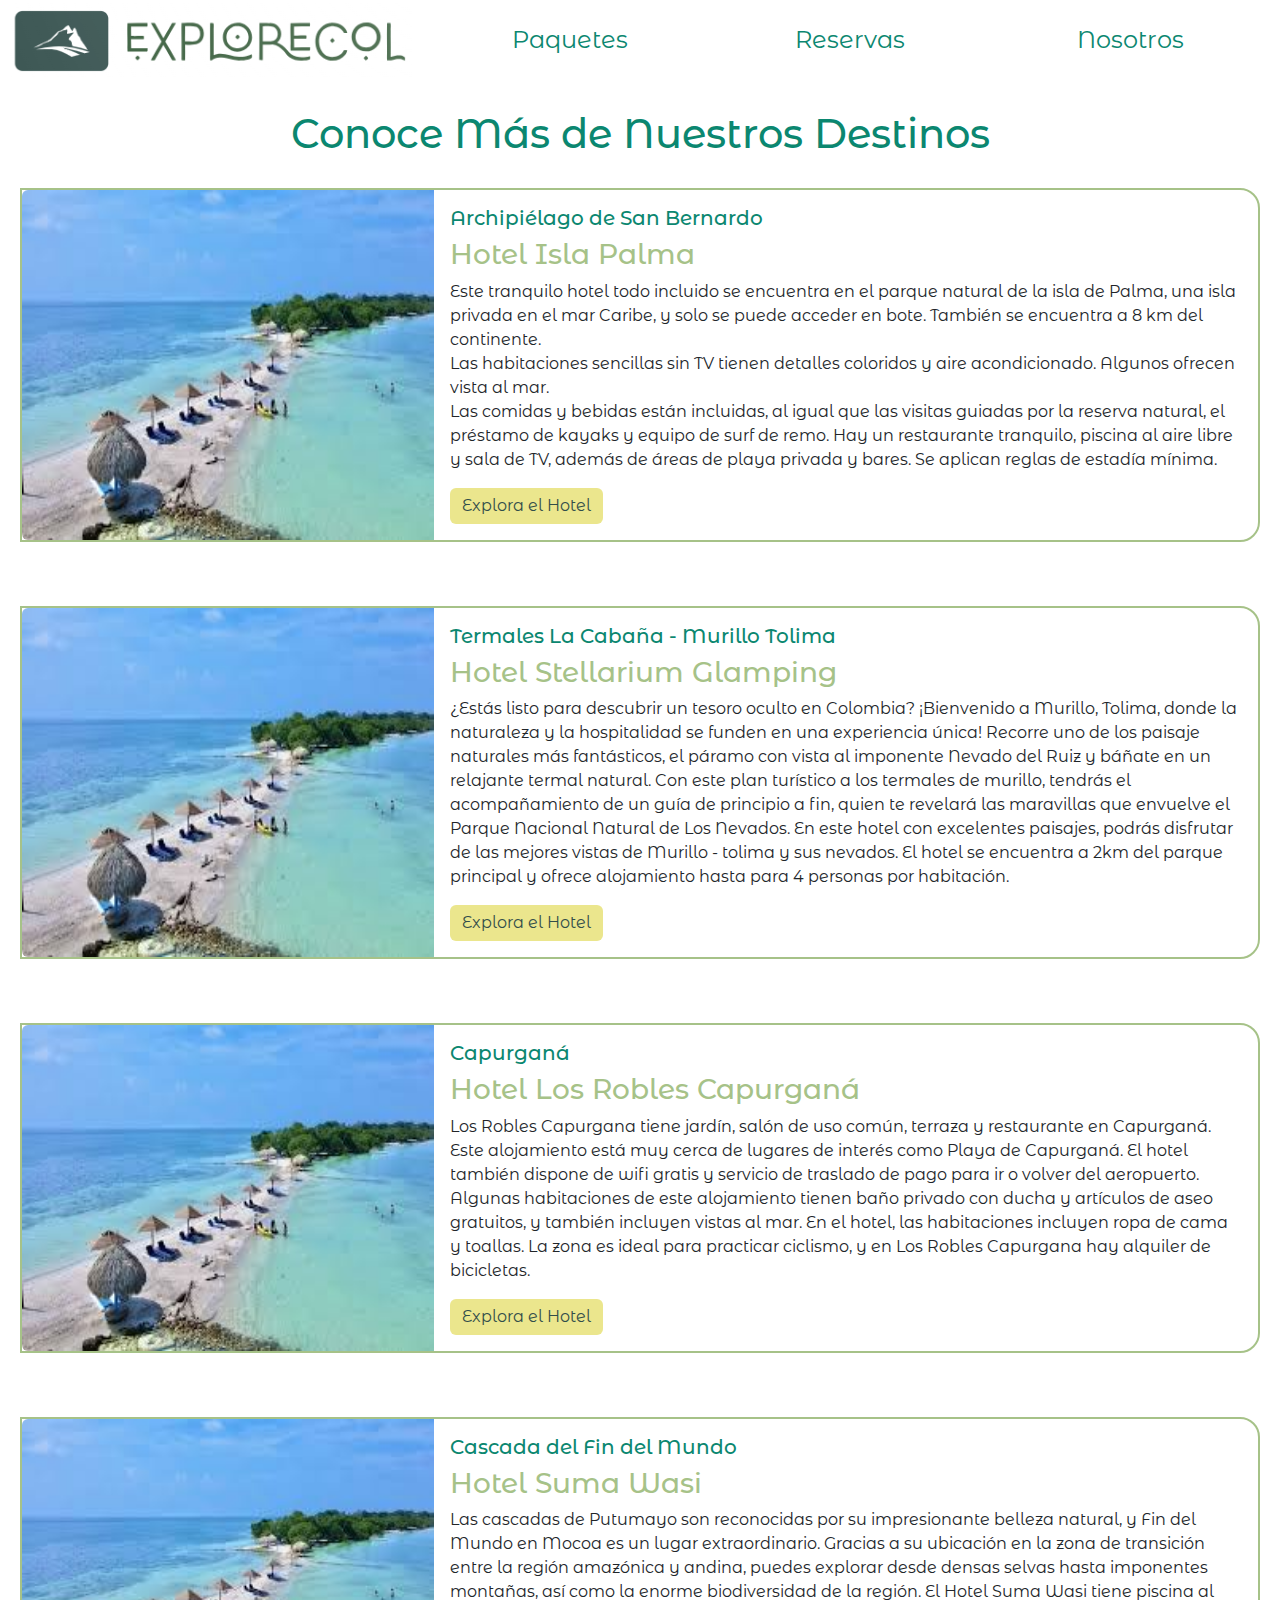
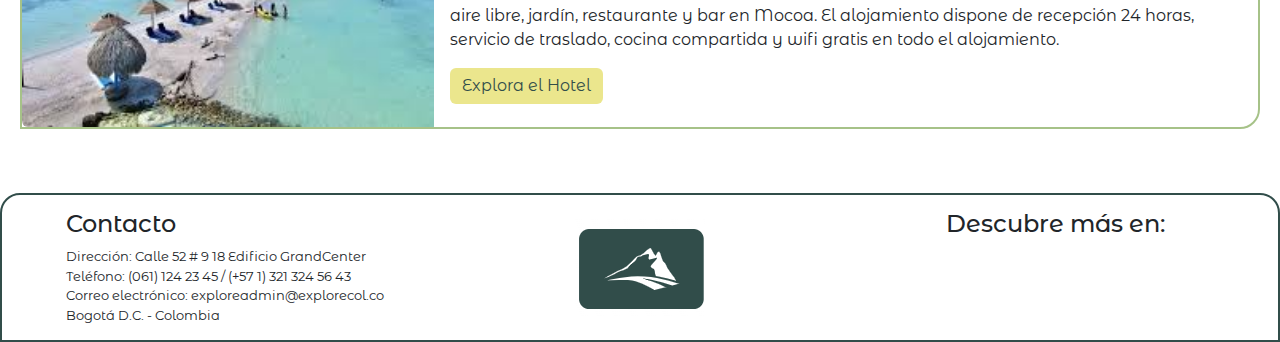
==== assets/pages/destinos.html @ 68ba1536 "avance proyecto" ====
<!DOCTYPE html>
<html lang="en">
<head>
    <meta charset="UTF-8">
    <meta name="viewport" content="width=device-width, initial-scale=1.0">
    <link href="https://cdn.jsdelivr.net/npm/bootstrap@5.3.3/dist/css/bootstrap.min.css" 
        rel="stylesheet" 
        integrity="sha384-QWTKZyjpPEjISv5WaRU9OFeRpok6YctnYmDr5pNlyT2bRjXh0JMhjY6hW+ALEwIH" 
        crossorigin="anonymous">
        <link rel="preconnect" href="https://fonts.googleapis.com">
        <link rel="preconnect" href="https://fonts.gstatic.com" crossorigin>
        <link href="https://fonts.googleapis.com/css2?family=Montserrat+Alternates:ital,wght@0,100;0,200;0,300;0,400;0,500;0,600;0,700;0,800;0,900;1,100;1,200;1,300;1,400;1,500;1,600;1,700;1,800;1,900&display=swap" 
            rel="stylesheet">
        <link rel="stylesheet" href="https://cdnjs.cloudflare.com/ajax/libs/font-awesome/6.5.2/css/all.min.css" 
            integrity="sha512-SnH5WK+bZxgPHs44uWIX+LLJAJ9/2PkPKZ5QiAj6Ta86w+fsb2TkcmfRyVX3pBnMFcV7oQPJkl9QevSCWr3W6A==" 
            crossorigin="anonymous" referrerpolicy="no-referrer" />
        <link rel="stylesheet" href="./../../assets/css/styles.css">
        <link rel="stylesheet" href="./../css/destinos-page.css">
        <link rel="stylesheet" href="./../css/footer.css">
    <title>Destinos - ExploreCol</title>
</head>
<body>
    <header class="destinos__header">
        <div class="header__img">
            <img src="./../img/ExploreCol.png" alt="ExploreCol-Logo">
        </div>
        <nav class="destinos__header-navbar">
            <ul>
                <li>
                    <a href="./paquetes.html" target="_blank">Paquetes</a>
                </li>
                <li>
                    <a href="./reservas.html" target="_blank">Reservas</a>
                </li>
                <li>
                    <a href="" target="_blank">Nosotros</a>
                </li>
            </ul>
        </nav>
    </header>
    <!---------------------- Información de Destinos-->
    <div class="destinos__titulo">
        <h1>Conoce Más de Nuestros Destinos</h1>
    </div>
    <section class="destinos__info-container">
        <div class="destinos__card">
            <div class="card mb-3">
                <div class="row g-0">
                    <div class="col-md-4">
                    <img src="./../img/hotel-isla-palma.jpg" class="img-fluid rounded-start" alt="...">
                </div>
                <div class="col-md-8">
                    <div class="card-body">
                        <h5 class="card-title">Archipiélago de San Bernardo</h5>
                        <h3 class="card-subTitle">Hotel Isla Palma</h3>
                        <p class="card-text">Este tranquilo hotel todo incluido se encuentra en el 
                            parque natural de la isla de Palma, una isla privada en el mar Caribe, 
                            y solo se puede acceder en bote. También se encuentra a 8 km del continente. <br>
                            Las habitaciones sencillas sin TV tienen detalles coloridos y aire acondicionado. 
                            Algunos ofrecen vista al mar. <br>

                            Las comidas y bebidas están incluidas, al igual que las visitas guiadas por la 
                            reserva natural, el préstamo de kayaks y equipo de surf de remo. 
                            Hay un restaurante tranquilo, piscina al aire libre y sala de TV, 
                            además de áreas de playa privada y bares. Se aplican reglas de estadía mínima.</p>
                        <a href="https://hotelislapalma.com/" class="btn btn-primary" target="_blank">Explora el Hotel</a>
                    </div>
                </div>
            </div>
        </div>
        <div class="destinos__card">
            <div class="card mb-3">
                <div class="row g-0">
                    <div class="col-md-4">
                    <img src="./../img/hotel-isla-palma.jpg" class="img-fluid rounded-start" alt="...">
                </div>
                <div class="col-md-8">
                    <div class="card-body">
                        <h5 class="card-title">Termales La Cabaña - Murillo Tolima</h5>
                        <h3 class="card-subTitle">Hotel Stellarium Glamping</h3>
                        <p class="card-text">¿Estás listo para descubrir un tesoro oculto en Colombia? 
                            ¡Bienvenido a Murillo, Tolima, donde la naturaleza y la hospitalidad se funden en una experiencia única! 
                            Recorre uno de los paisaje naturales más fantásticos, el páramo con vista al imponente Nevado del Ruiz 
                            y báñate en un relajante termal natural. 

                            Con este plan turístico a los termales de murillo, tendrás el acompañamiento 
                            de un guía de principio a fin, quien te revelará las maravillas que envuelve 
                            el Parque Nacional Natural de Los Nevados.
                            
                            En este hotel con excelentes paisajes, podrás disfrutar de las mejores
                            vistas de Murillo - tolima y sus nevados. El hotel se encuentra a 2km del parque
                            principal y ofrece alojamiento hasta para 4 personas por habitación. 
                        </p>
                        <a href="https://www.livingcol.com/tours/es/trip-details.php?package_id=146" class="btn btn-primary" target="_blank">Explora el Hotel</a>
                    </div>
                </div>
            </div>
        </div>
        <div class="destinos__card">
            <div class="card mb-3">
                <div class="row g-0">
                    <div class="col-md-4">
                    <img src="./../img/hotel-isla-palma.jpg" class="img-fluid rounded-start" alt="...">
                </div>
                <div class="col-md-8">
                    <div class="card-body">
                        <h5 class="card-title">Capurganá</h5>
                        <h3 class="card-subTitle">Hotel Los Robles Capurganá</h3>
                        <p class="card-text">Los Robles Capurgana tiene jardín, salón de uso común, 
                            terraza y restaurante en Capurganá. Este alojamiento está muy cerca de lugares de interés como Playa de Capurganá. 
                            El hotel también dispone de wifi gratis y servicio de traslado de pago para ir o volver del aeropuerto. 
                            Algunas habitaciones de este alojamiento tienen baño privado con ducha y artículos de aseo gratuitos, y también incluyen vistas al mar. 
                            En el hotel, las habitaciones incluyen ropa de cama y toallas. La zona es ideal para practicar ciclismo, 
                            y en Los Robles Capurgana hay alquiler de bicicletas.</p>
                        <a href="https://www.losroblescapurganahotel.com/" class="btn btn-primary" target="_blank">Explora el Hotel</a>
                    </div>
                </div>
            </div>
        </div>
        <div class="destinos__card">
            <div class="card mb-3">
                <div class="row g-0">
                    <div class="col-md-4">
                    <img src="./../img/hotel-isla-palma.jpg" class="img-fluid rounded-start" alt="...">
                </div>
                <div class="col-md-8">
                    <div class="card-body">
                        <h5 class="card-title">Cascada del Fin del Mundo</h5>
                        <h3 class="card-subTitle">Hotel Suma Wasi</h3>
                        <p class="card-text">Las cascadas de Putumayo son reconocidas por su impresionante belleza natural, 
                            y Fin del Mundo en Mocoa es un lugar extraordinario. Gracias a su ubicación en la zona de transición 
                            entre la región amazónica y andina, puedes explorar desde densas selvas hasta imponentes montañas, 
                            así como la enorme biodiversidad de la región.

                            El Hotel Suma Wasi tiene piscina al aire libre, jardín, 
                            restaurante y bar en Mocoa. El alojamiento dispone de recepción 24 horas, 
                            servicio de traslado, cocina compartida y wifi gratis en todo el alojamiento.
                        </p>
                        <a href="https://www.facebook.com/hotelsumawasi/?locale=es_LA" class="btn btn-primary" target="_blank">Explora el Hotel</a>
                    </div>
                </div>
            </div>
        </div>
    </section>

    <!----------------------------------- Footer ---------------------->
    <footer class="footer__container">
        <div>
            <h4>Contacto</h4>
            <ul>
                <li>Dirección: Calle 52 # 9 18 Edificio GrandCenter</li>
                <li>Teléfono: (061) 124 23 45 / (+57 1) 321 324 56 43</li>
                <li>Correo electrónico: exploreadmin@explorecol.co</li>
                <li>Bogotá D.C. - Colombia</li>
            </ul>
        </div>
        <div class="footer__container-logo">
            <img src="./../img/ExploreCol-Symbol.png" alt="ExploreCol-Symbol">
        </div>
        <div class="footer__container-social">
            <h4>Descubre más en:</h4>
            <div class="footer__container-social-logos">
                <a href="https://www.facebook.com/tu-pagina" target="_blank"><i class="fab fa-facebook"></i></a>
                <a href="https://www.instagram.com/tu-usuario" target="_blank"><i class="fab fa-instagram"></i></a>
                <a href="https://www.tiktok.com/@tu-usuario" target="_blank"><i class="fab fa-tiktok"></i></a>
            </div>
        </div>
    </footer>

    <script src="https://cdn.jsdelivr.net/npm/bootstrap@5.3.3/dist/js/bootstrap.bundle.min.js" 
        integrity="sha384-YvpcrYf0tY3lHB60NNkmXc5s9fDVZLESaAA55NDzOxhy9GkcIdslK1eN7N6jIeHz" 
        crossorigin="anonymous">
    </script>
</body>
</html>
---- assets/css/styles.css ----
* {
    margin: 0;
    padding: 0;
    box-sizing: border-box;
    font-family: "Montserrat Alternates", sans-serif;
}
---- assets/css/destinos-page.css ----
.destinos__header {
    display: grid;
    grid-template-columns: 1fr 2fr;
    height: 80px;
    padding: 10px;
    align-content: center;
}

.destinos__header-navbar {
    align-content: center;
}

.destinos__header-navbar ul {
    display: grid;
    grid-template-columns: 1fr 1fr 1fr;
    text-align: center;
    list-style: none;
    padding: 0;
    margin: 0;
}

.destinos__header-navbar a {
    text-decoration: none;
    color: #0b8770;
    font-size: x-large;
    font-weight: 400;
}

.destinos__titulo {
    margin-top: 30px;
    margin-bottom: 30px;
}

.destinos__titulo h1 {
    color: #0b8770;
    text-align: center;
}

.destinos__card {
    display: flex;
    flex-direction: column;
    align-items: center;
}

img.img-fluid.rounded-start {
    width: 100%;
    height: 100%;
}

.mb-3 {
    margin-bottom: 4rem !important;
    border: none;
    margin-right: 20px;
    margin-left: 20px;
}

.row.g-0 {
    border: 2px solid #a6c288;
    border-top-right-radius: 20px;
    border-bottom-right-radius: 20px;
}

.card-title {
    color: #0b8770;
}

.card-subTitle {
    color: #a6c288;
}

.card-body a {
    background-color: #ebe68d;
    color: #314d4a;
    border: none;
    bottom: 20px;
}
---- assets/css/footer.css ----
.footer__container {
    display: grid;
    grid-template-columns: 1fr 1fr 1fr;
    justify-items: center;
    border: 2px solid #314d4a;
    border-top-right-radius: 20px;
    padding: 15px;
    border-top-left-radius: 20px;
}

.footer__container ul {
    list-style: none;
    margin: 0;
    padding: 0;
    font-size: small;
}

.footer__container-logo {
    align-self: center;
}

::before {
    font-size: 57px;
    color: #314d4a;
}

.footer__container-social-logos {
    display: flex;
    justify-content: space-between;
}
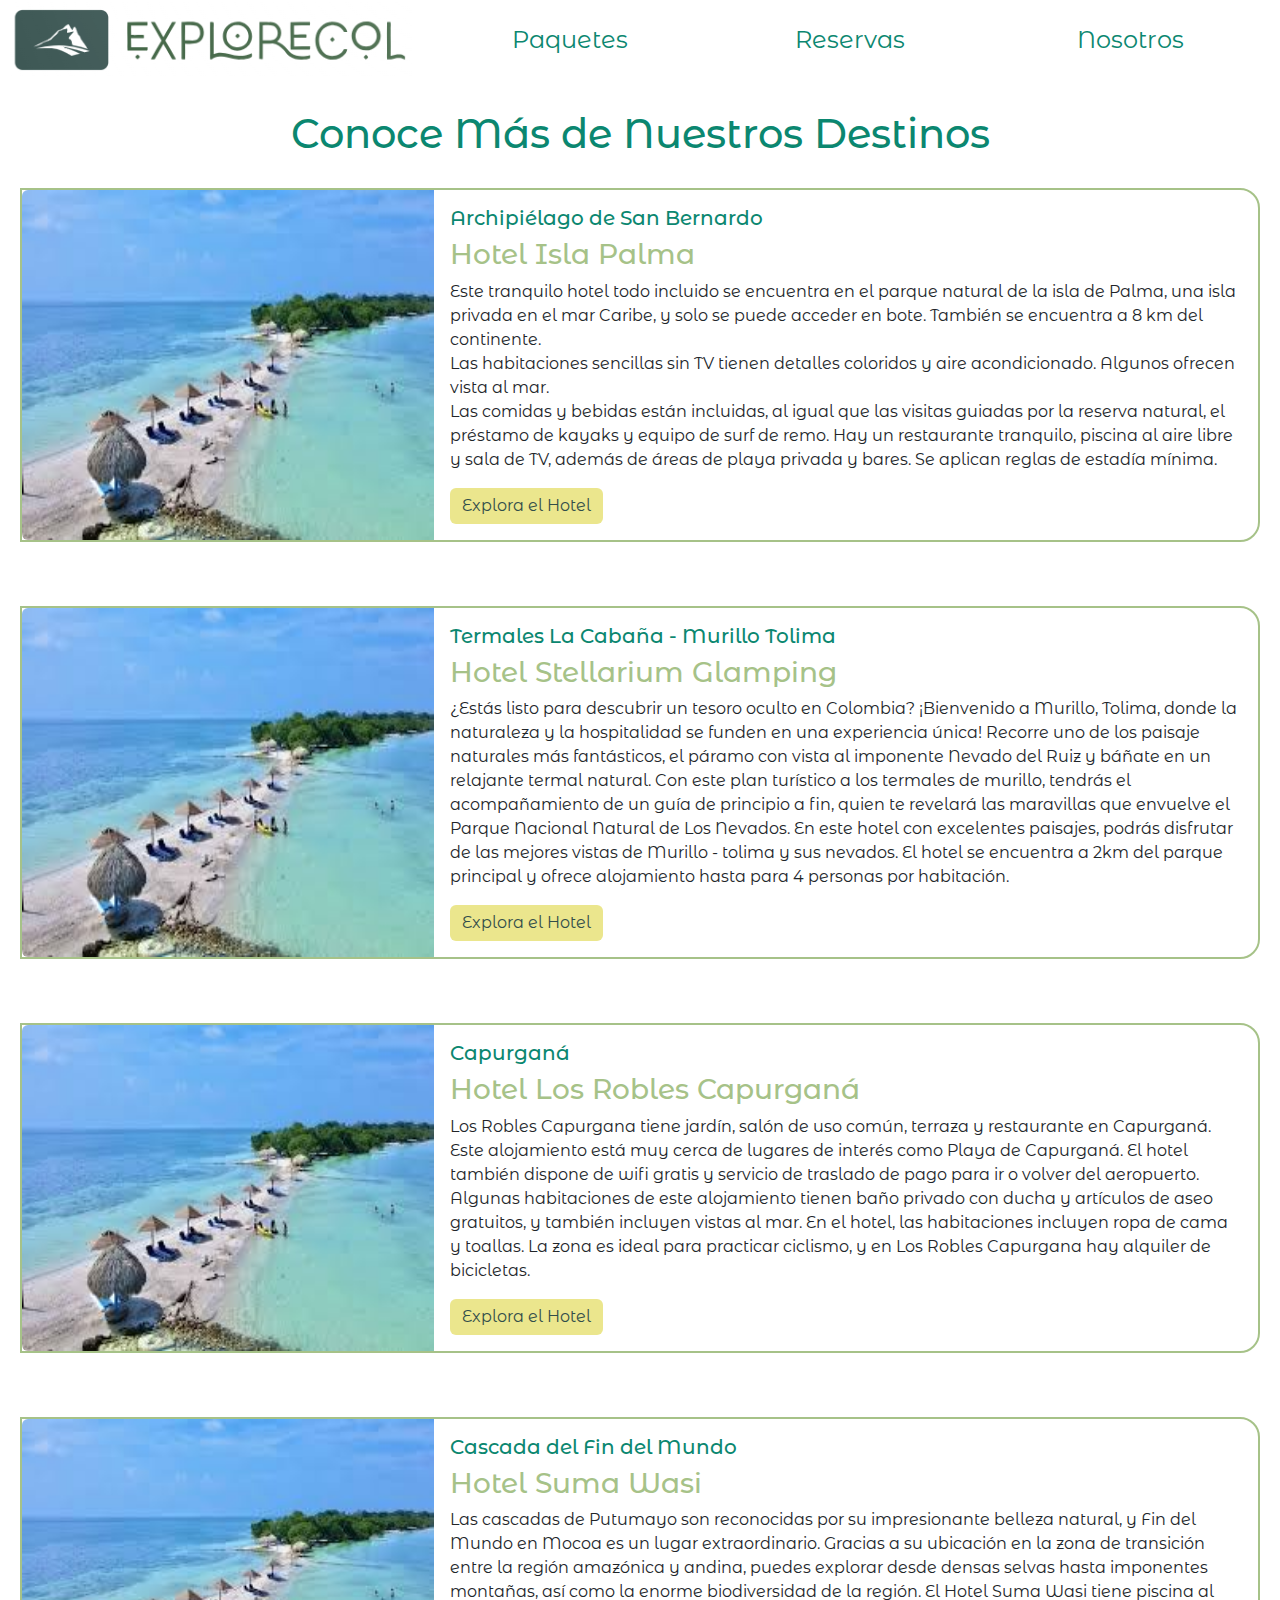
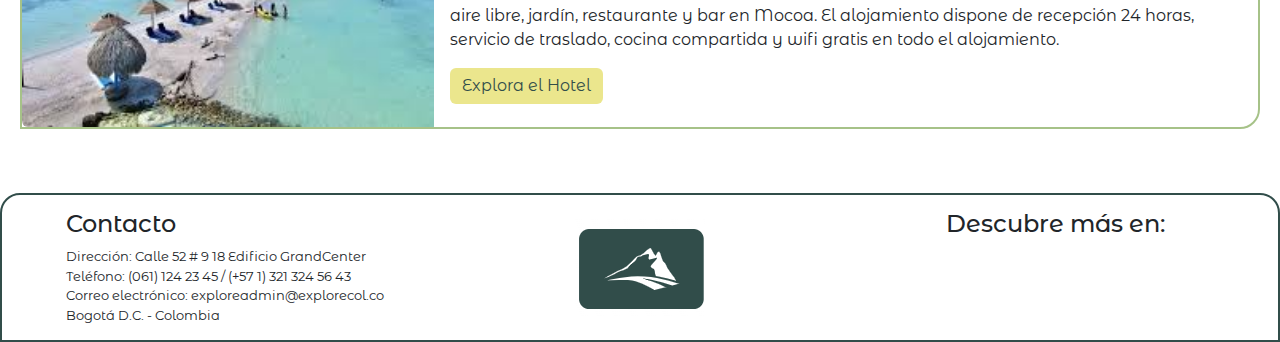
==== commit 9147751a: "proyecto final" ====
--- a/assets/pages/destinos.html
+++ b/assets/pages/destinos.html
@@ -22,7 +22,9 @@
 <body>
     <header class="destinos__header">
         <div class="header__img">
-            <img src="./../img/ExploreCol.png" alt="ExploreCol-Logo">
+            <a href="./../../index.html" target="_blank">
+                <img src="./../img/ExploreCol.png" alt="ExploreCol-Logo">
+            </a>
         </div>
         <nav class="destinos__header-navbar">
             <ul>
--- a/assets/css/styles.css
+++ b/assets/css/styles.css
@@ -4,3 +4,9 @@
     box-sizing: border-box;
     font-family: "Montserrat Alternates", sans-serif;
 }
+
+body {
+    margin: 0;
+    padding: 0;
+    box-sizing: border-box;
+}
--- a/assets/css/destinos-page.css
+++ b/assets/css/destinos-page.css
@@ -4,6 +4,7 @@
     height: 80px;
     padding: 10px;
     align-content: center;
+
 }
 
 .destinos__header-navbar {
@@ -17,6 +18,14 @@
     list-style: none;
     padding: 0;
     margin: 0;
+    height: 77px;
+    align-items: center;
+}
+
+.destinos__header-navbar ul:hover {
+    background-color: #314d4a;
+    border-radius: 20px;
+    transform: perspective(3s);
 }
 
 .destinos__header-navbar a {
@@ -24,6 +33,77 @@
     color: #0b8770;
     font-size: x-large;
     font-weight: 400;
+}
+
+@media screen and (max-width: 790px) {
+    .destinos__header-navbar a {
+        font-size: 18px;
+    }
+}
+
+@media screen and (max-width: 670px) {
+    .destinos__header-navbar a {
+        font-size: 15px;
+    }
+}
+
+@media screen and (max-width: 475px) {
+    .destinos__header-navbar a {
+        font-size: 12px;
+    }
+}
+
+@media screen and (max-width: 415px) {
+    .destinos__header-navbar a {
+        font-size: 9px;
+    }
+}
+
+.destinos__header-navbar a:hover {
+    text-decoration: none;
+    color: #ebe68d;
+    font-size: x-large;
+    font-weight: 400;
+    border-radius: 10px;
+}
+
+@media screen and (max-width: 900px) {
+    .header__img {
+        align-content: center;
+    }
+}
+
+@media screen and (max-width: 580px) {
+    .header__img {
+        align-content: center;
+    }
+}
+
+@media screen and (max-width: 450px) {
+    .header__img {
+        align-content: center;
+    }
+}
+
+@media screen and (max-width: 900px) {
+    .destinos__header img {
+        width: 281px;
+        height: 57px;
+    }
+}
+
+@media screen and (max-width: 580px) {
+    .destinos__header img {
+        width: 194px;
+        height: 40px;
+    }
+}
+
+@media screen and (max-width: 580px) {
+    .destinos__header img {
+        width: 134px;
+        height: 26px;
+    }
 }
 
 .destinos__titulo {
@@ -73,4 +153,9 @@
     color: #314d4a;
     border: none;
     bottom: 20px;
+}
+
+a.btn.btn-primary:hover {
+    background-color: #314d4a;
+    color: #ebe68d;
 }--- a/assets/css/footer.css
+++ b/assets/css/footer.css
@@ -15,8 +15,34 @@
     font-size: small;
 }
 
+@media screen and (max-width: 669px) {
+    .footer__container ul {
+        font-size: 10px;
+    }
+}
+
+@media screen and (max-width: 500px) {
+    .footer__container ul {
+        font-size: 6px;
+    }
+}
+
 .footer__container-logo {
     align-self: center;
+}
+
+@media screen and (max-width: 669px) {
+    .footer__container img {
+        width: 100px;
+        height: 76px;
+    }
+}
+
+@media screen and (max-width: 500px) {
+    .footer__container img {
+        width: 70px;
+        height: 58px;
+    }
 }
 
 ::before {
@@ -24,7 +50,31 @@
     color: #314d4a;
 }
 
+@media screen and (max-width: 669px) {
+    ::before {
+        font-size: 41px;
+    }
+}
+
+@media screen and (max-width: 500px) {
+    ::before {
+        font-size: 28px;
+    }
+}
+
 .footer__container-social-logos {
     display: flex;
     justify-content: space-between;
+}
+
+@media screen and (max-width: 669px) {
+    .footer__container h4 {
+        font-size: medium;
+    }
+}
+
+@media screen and (max-width: 669px) {
+    .footer__container h4 {
+        font-size: 10px;
+    }
 }